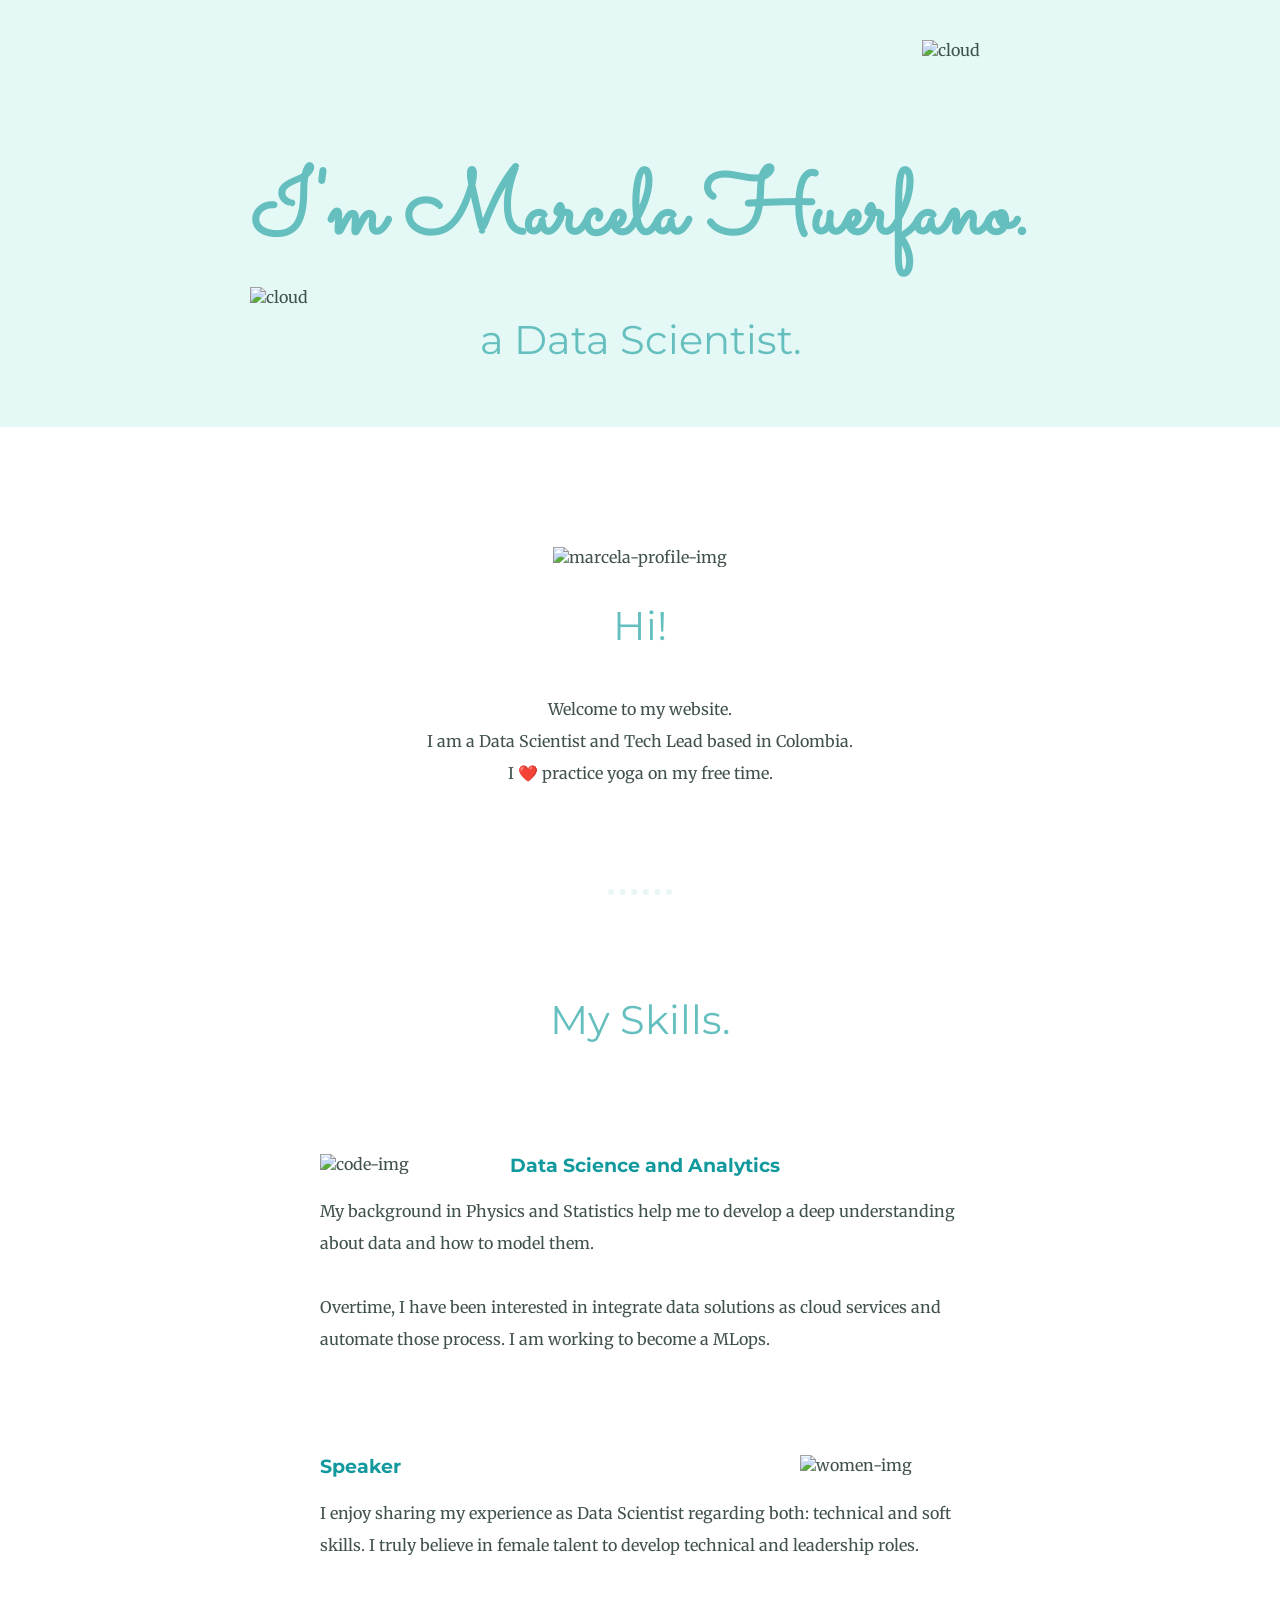
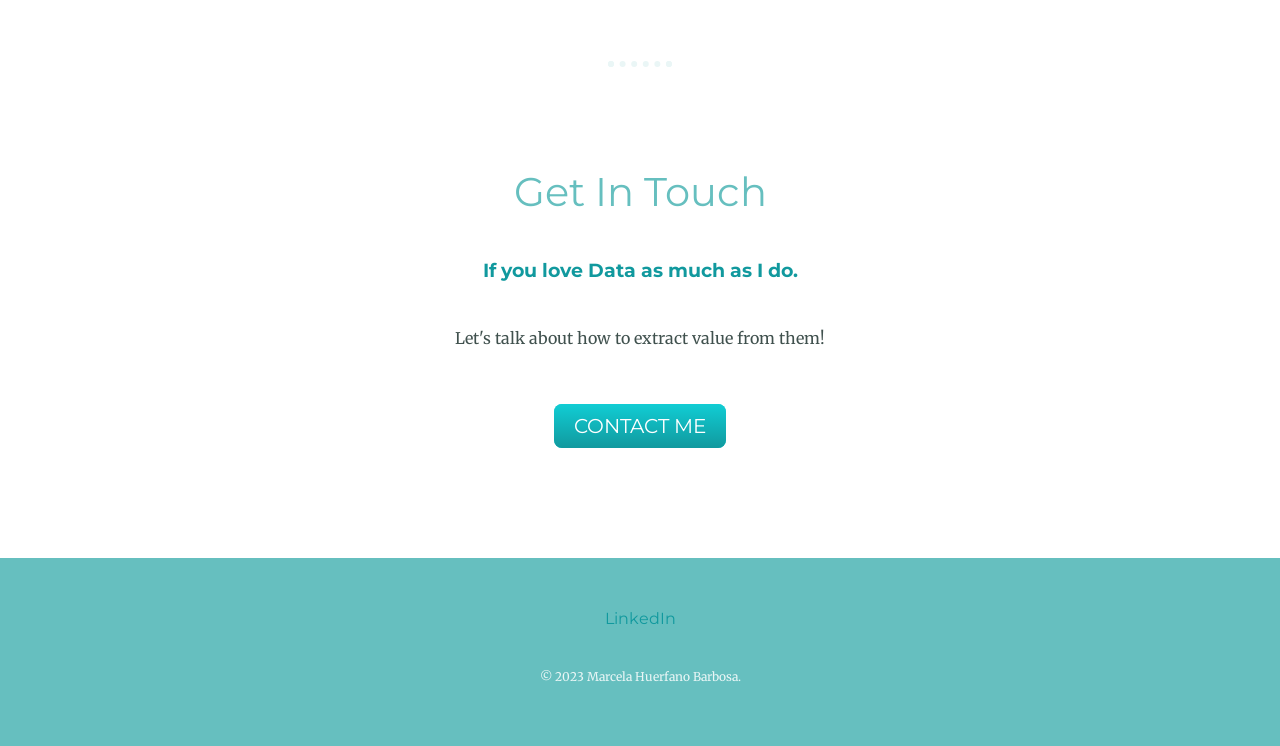
==== Day_44/index.html @ e0f88523 "Adding html file" ====
<!DOCTYPE html>
<html>

<head>
  <meta charset="utf-8">
  <title>MarceHB</title>
  <link rel="stylesheet" href="css/styles.css">
  <link href="https://fonts.googleapis.com/css?family=Merriweather|Montserrat|Sacramento" rel="stylesheet">
  <link rel="icon" href="favicon.ico">
</head>

<body>
  <div class="top-container">
    <img class="top-cloud" src="images/cloud.png" alt="cloud">
    <div class="title-text">
      <h1>I'm Marcela Huerfano.</h1>
      <h2>a Data Scientist.</h2>
    </div>
    <br>
    <img class="bottom-cloud" src="images/cloud.png" alt="cloud">
  </div>

  <div class="middle-container">
    <div class="profile">
      <img src="images/marcela.png" alt="marcela-profile-img">
      <h2>Hi!</h2>
      <p class="intro">Welcome to my website. <br>
        I am a Data Scientist and Tech Lead based in Colombia. <br>
        I ❤️ practice yoga on my free time.</p>
    </div>
    <hr>
    <div class="skills">
      <h2>My Skills.</h2>
      <div class="skill-row">
        <img class="code-img" src="https://media.giphy.com/media/n6mEMqAuYOQ8l8qcEE/giphy.gif" alt="code-img">

        <h3>Data Science and Analytics</h3>
        <p>My background in Physics and Statistics help me to develop a deep understanding about data and how to model them. <br>
          <br>
          Overtime, I have been interested in integrate data solutions as cloud services and automate those process. I am working to become a MLops.</p>

      </div>
      <div class="skill-row">
        <img class="women-img" src="images/women_tech.png" alt="women-img">

        <h3>Speaker</h3>
        <p>I enjoy sharing my experience as Data Scientist regarding both: technical and soft skills. I truly believe in female talent to develop technical and leadership roles.</p>

      </div>
    </div>
    <hr>
    <div class="contact-me">
      <h2>Get In Touch</h2>
      <h3>If you love Data as much as I do.</h3>
      <p class="contact-message">Let's talk about how to extract value from them! </p>
      <a class="btn" href="mailto:anmarphy@gmail.com">CONTACT ME</a>
    </div>
  </div>


  <div class="bottom-container">
    <a class="footer-link" href="https://www.linkedin.com/in/amhuerfanoba">LinkedIn</a>
    <p class="copyright">© 2023 Marcela Huerfano Barbosa.</p>
  </div>
</body>

</html>
---- Day_44/css/styles.css ----
body {
  color: #40514E;
  margin: 0;
  text-align: center;
  font-family: 'Merriweather', serif;
}

h1 {
  color: #66BFBF;
  font-size: 5.625rem;
  margin: 50px auto 0 auto;
  font-family: 'Sacramento', cursive;
}

h2 {
  color: #66BFBF;
  font-family: 'Montserrat', sans-serif;
  font-size: 2.5rem;
  font-weight: normal;
  padding-bottom: 10px;
}

h3 {
  color: #11999E;
  font-family: 'Montserrat', sans-serif;
}

p {
  line-height: 2;
}

hr {
  border: dotted #EAF6F6 6px;
  border-bottom: none;
  width: 4%;
  margin: 100px auto;
}

a{
  color: #11999E;
  font-family: 'Montserrat', sans-serif;
  margin: 10px 20px;
  text-decoration: none;
}

a:hover {
  color: #EAF6F6;
}

.top-container {
  background-color: #E4F9F5;
  position: relative;
  padding-top: 100px;
}

.middle-container {
  margin: 120px 0;
}

.bottom-container {
  background-color: #66BFBF;
  padding: 50px 0 20px;
}

.skill-row {
  width: 50%;
  margin: 100px auto 100px auto;
  text-align: left;
}


.intro {
  width: 50%;
  margin: auto;
}

.contact-message {
  width: 40%;
  margin: 40px auto 60px;
}

.copyright {
  color: #EAF6F6;
  font-size: 0.75rem;
  padding: 25px 0;
}

.top-cloud {
  position: absolute;
  right: 300px;
  top: 40px;
}

.bottom-cloud {
  position: absolute;
  left: 250px;
  bottom: 120px;
}

.code-img {
  width: 25%;
  float: left;
  margin-right: 30px;
}

.women-img {
  width: 25%;
  float: right;
  margin-left: 30px;
}

.btn {
  background: #11cdd4;
  background-image: -webkit-linear-gradient(top, #11cdd4, #11999e);
  background-image: -moz-linear-gradient(top, #11cdd4, #11999e);
  background-image: -ms-linear-gradient(top, #11cdd4, #11999e);
  background-image: -o-linear-gradient(top, #11cdd4, #11999e);
  background-image: linear-gradient(to bottom, #11cdd4, #11999e);
  -webkit-border-radius: 8;
  -moz-border-radius: 8;
  border-radius: 8px;
  font-family: 'Montserrat', sans-serif;
  color: #ffffff;
  font-size: 20px;
  padding: 10px 20px 10px 20px;
  text-decoration: none;
}

.btn:hover {
  background: #30e3cb;
  background-image: -webkit-linear-gradient(top, #30e3cb, #2bc4ad);
  background-image: -moz-linear-gradient(top, #30e3cb, #2bc4ad);
  background-image: -ms-linear-gradient(top, #30e3cb, #2bc4ad);
  background-image: -o-linear-gradient(top, #30e3cb, #2bc4ad);
  background-image: linear-gradient(to bottom, #30e3cb, #2bc4ad);
  text-decoration: none;
}
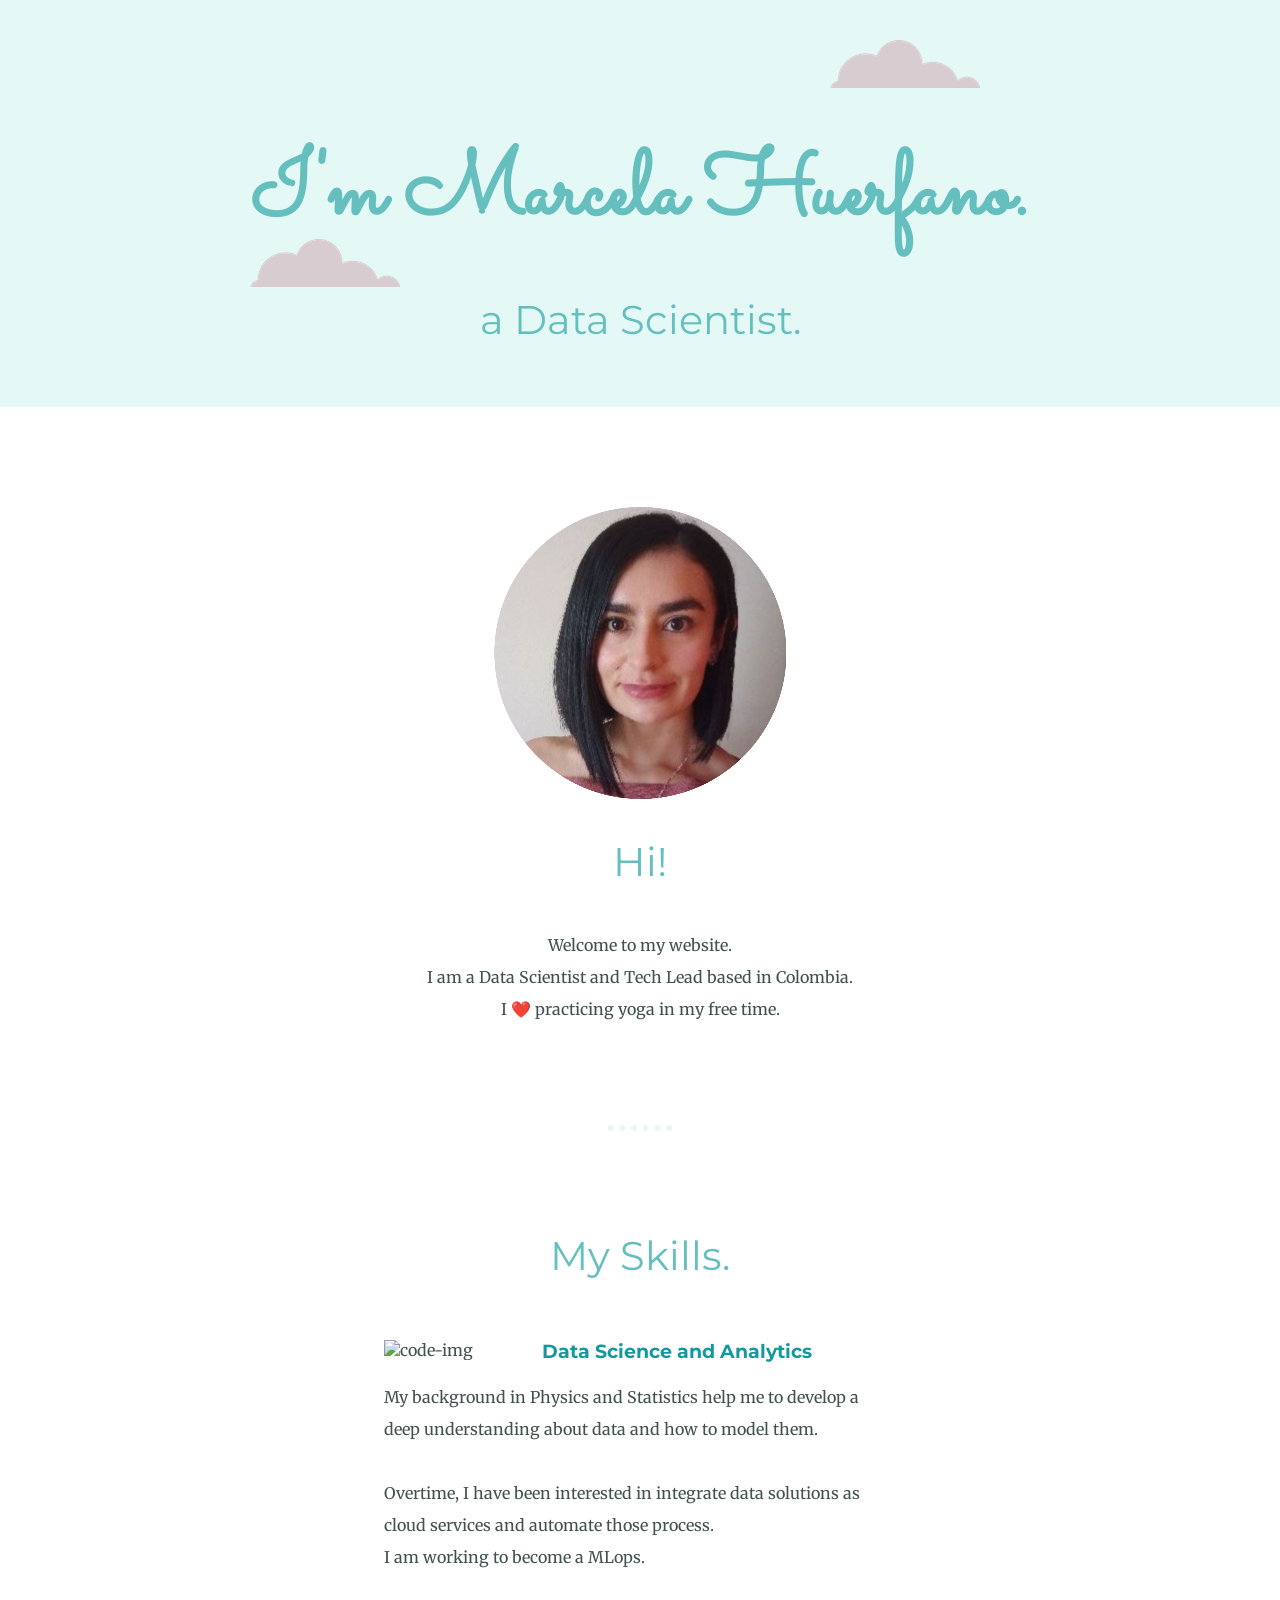
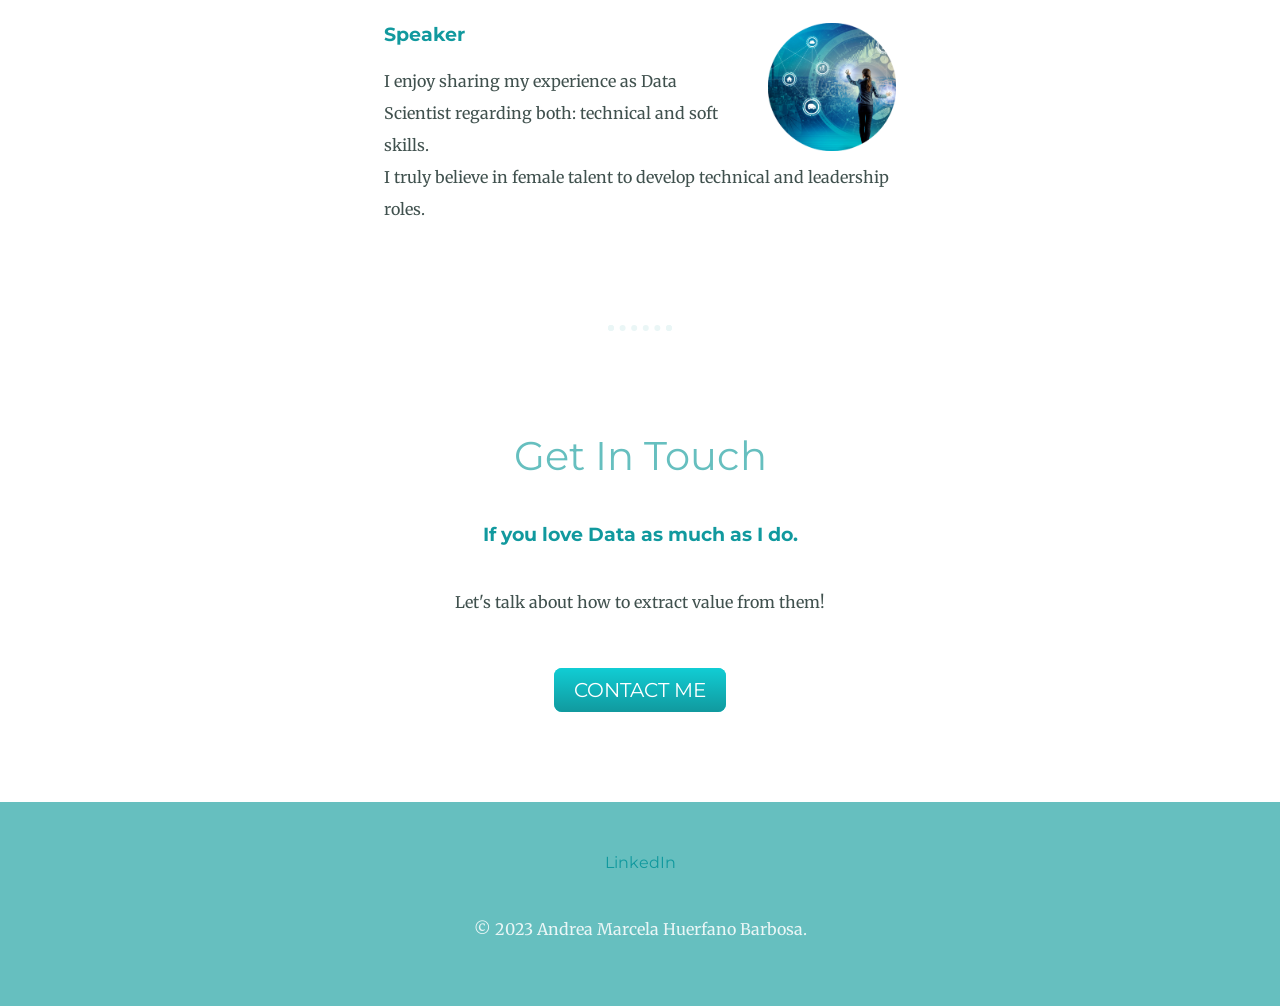
==== commit c327eb0c: "Adding some front changes" ====
--- a/Day_44/index.html
+++ b/Day_44/index.html
@@ -26,7 +26,7 @@
       <h2>Hi!</h2>
       <p class="intro">Welcome to my website. <br>
         I am a Data Scientist and Tech Lead based in Colombia. <br>
-        I ❤️ practice yoga on my free time.</p>
+        I ❤️ practicing yoga in my free time.</p>
     </div>
     <hr>
     <div class="skills">
@@ -37,14 +37,16 @@
         <h3>Data Science and Analytics</h3>
         <p>My background in Physics and Statistics help me to develop a deep understanding about data and how to model them. <br>
           <br>
-          Overtime, I have been interested in integrate data solutions as cloud services and automate those process. I am working to become a MLops.</p>
+          Overtime, I have been interested in integrate data solutions as cloud services and automate those process.
+          <br> I am working to become a MLops.</p>
 
       </div>
       <div class="skill-row">
         <img class="women-img" src="images/women_tech.png" alt="women-img">
 
         <h3>Speaker</h3>
-        <p>I enjoy sharing my experience as Data Scientist regarding both: technical and soft skills. I truly believe in female talent to develop technical and leadership roles.</p>
+        <p>I enjoy sharing my experience as Data Scientist regarding both: technical and soft skills. <br>
+          I truly believe in female talent to develop technical and leadership roles.</p>
 
       </div>
     </div>
@@ -60,7 +62,7 @@
 
   <div class="bottom-container">
     <a class="footer-link" href="https://www.linkedin.com/in/amhuerfanoba">LinkedIn</a>
-    <p class="copyright">© 2023 Marcela Huerfano Barbosa.</p>
+    <p class="copyright">© 2023 Andrea Marcela Huerfano Barbosa.</p>
   </div>
 </body>
 
--- a/Day_44/css/styles.css
+++ b/Day_44/css/styles.css
@@ -50,11 +50,11 @@
 .top-container {
   background-color: #E4F9F5;
   position: relative;
-  padding-top: 100px;
+  padding-top: 80px;
 }
 
 .middle-container {
-  margin: 120px 0;
+  margin: 100px 0;
 }
 
 .bottom-container {
@@ -63,8 +63,8 @@
 }
 
 .skill-row {
-  width: 50%;
-  margin: 100px auto 100px auto;
+  width: 40%;
+  margin: 50px auto 50px auto;
   text-align: left;
 }
 
@@ -81,7 +81,7 @@
 
 .copyright {
   color: #EAF6F6;
-  font-size: 0.75rem;
+  font-size: 1rem;
   padding: 25px 0;
 }
 
